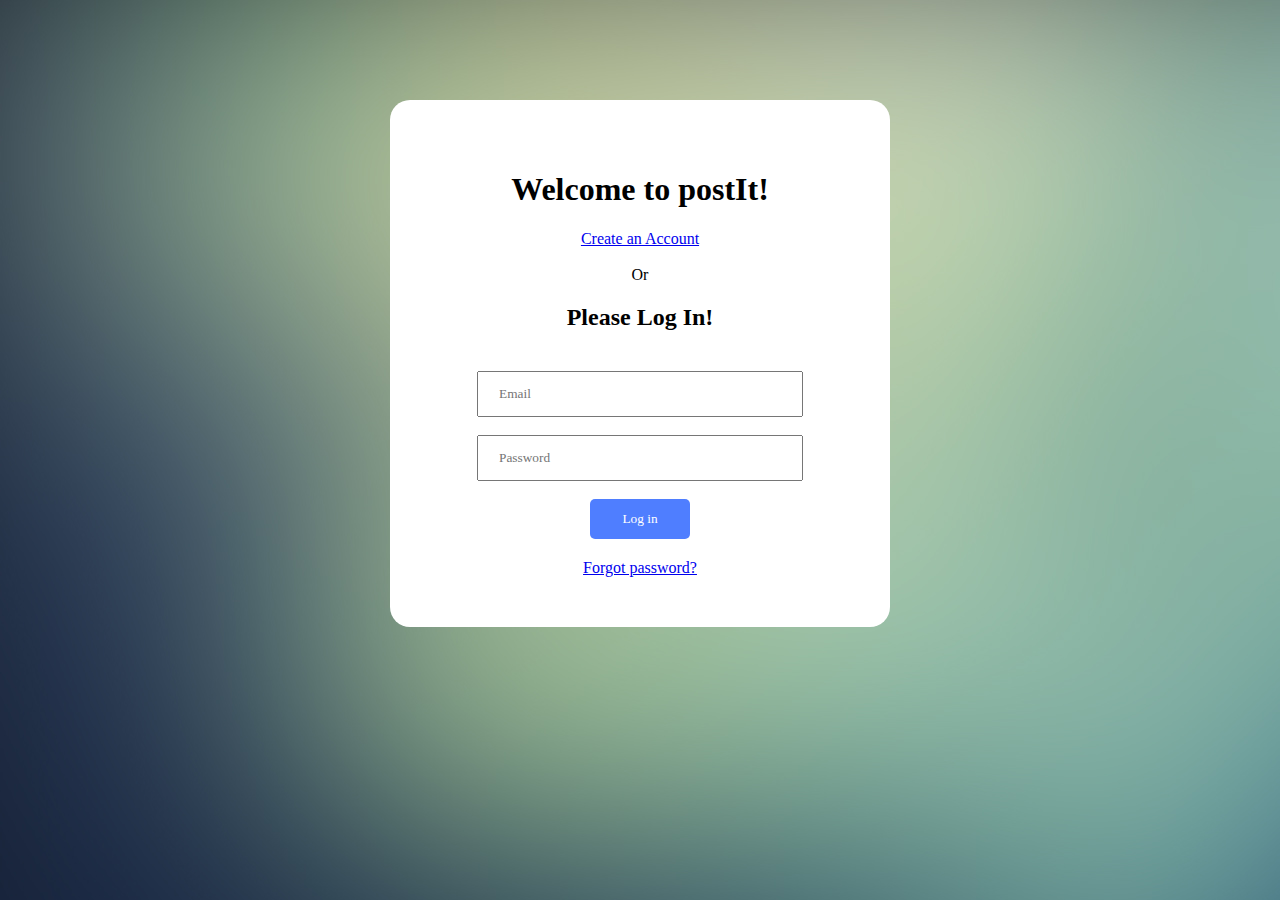
==== login.html @ 1a58e922 "login html ja css valmis" ====
<!DOCTYPE html>
<html>
<link rel="preconnect" href="https://fonts.googleapis.com">
<link rel="preconnect" href="https://fonts.gstatic.com" crossorigin>
<link href="https://fonts.googleapis.com/css2?family=Urbanist:wght@100&display=swap" rel="stylesheet">

<head>
    <link rel="stylesheet" href="css/main.css">
    <link rel="stylesheet" href="css/login.css">
    <title>Login</title>
    <meta charset="UTF-8">
</head>

<body>
    <div class="middle-container">
        <h1>Welcome to postIt!</h1>
        <a href="login.html">Create an Account</a><br>
        <span>Or</span>
        <h2>Please Log In!</h2>
        <form action="index.html" class="login-form">
            <input type="text" name="Email" placeholder="Email"><br>
            <input type="password" name="password" placeholder="Password"><br>
            <a href="index.html"><input id="login-button" type="submit" value="Log in"></a>
        </form>
        <a href="login.html">Forgot password?</a>
    </div>
</body>

</html>
---- css/main.css ----
* {
    font-family: "Open Sans";
}
---- css/login.css ----
.middle-container {
    display: flex;
    flex-direction: column;
    align-items: center;
    background-color: rgb(255, 255, 255);
    padding: 50px;
    margin-left: auto;
    margin-right: auto;
    margin-top: 100px;
    width: 400px;
    border-radius: 20px;
    z-index: 50;
}

#background {
    z-index: -50;
}

form input {
    width: 300px;
    height: 40px;
}

form > input {
    padding-left: 20px;
}

#login-button {
    width: 100px;
    background-color: rgb(79, 126, 255);
    color: white;
    border-width: 0px;
    border-radius: 5px;
}

#login-button:hover {
    background-color: rgb(19, 82, 253);
}

.login-form {
    display: flex;
    flex-direction: column;
    align-items: center;
    padding: 20px;
}

body {
    background-color: rgb(121, 174, 255);
    background-image: url("/media/img/Background.jpg");
}
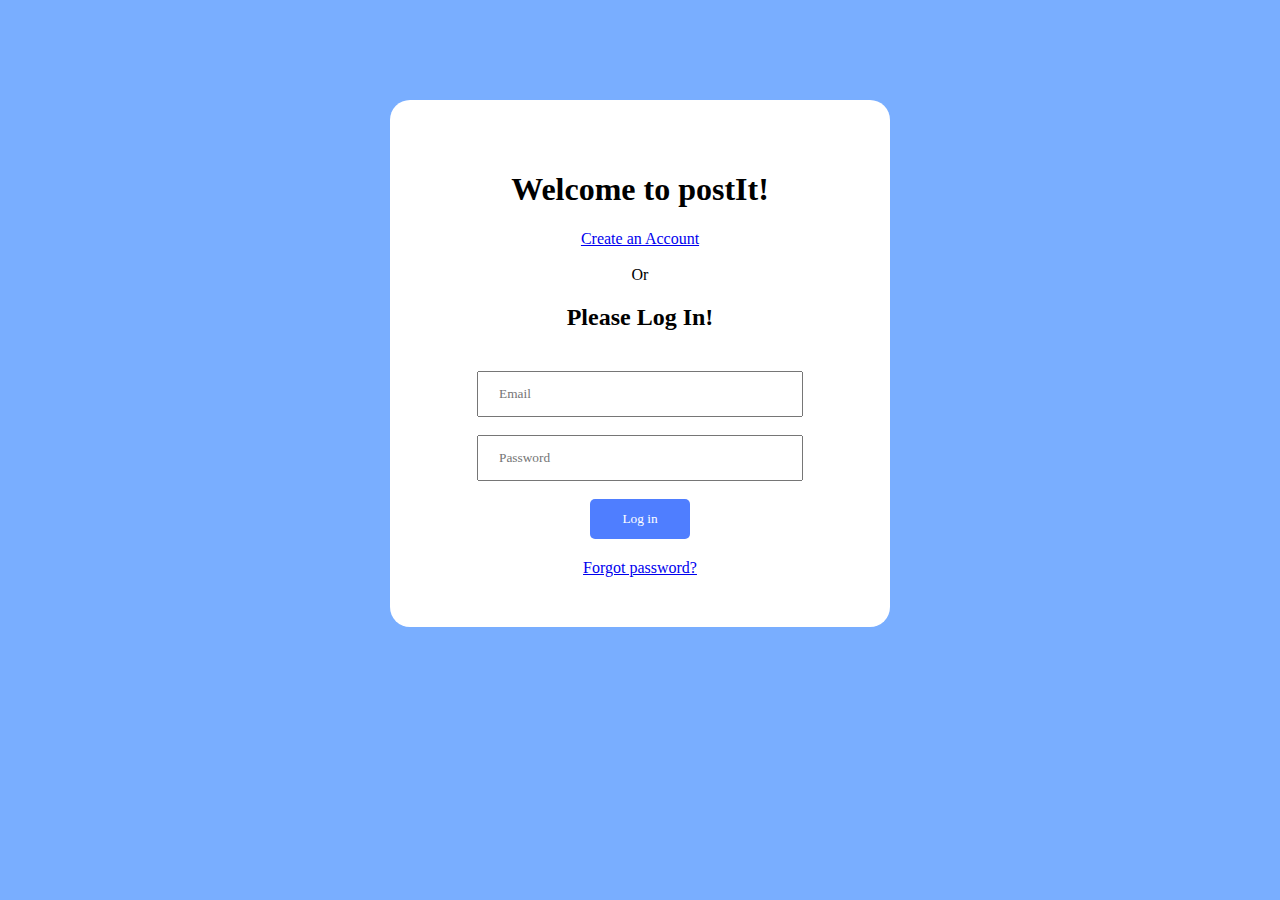
==== commit 5e241b0d: "reorganized filetree + script" ====
--- a/login.html
+++ b/login.html
@@ -5,8 +5,8 @@
 <link href="https://fonts.googleapis.com/css2?family=Urbanist:wght@100&display=swap" rel="stylesheet">
 
 <head>
-    <link rel="stylesheet" href="css/main.css">
-    <link rel="stylesheet" href="css/login.css">
+    <link rel="stylesheet" href="res/css/main.css">
+    <link rel="stylesheet" href="res/css/login.css">
     <title>Login</title>
     <meta charset="UTF-8">
 </head>
--- a/res/css/main.css
+++ b/res/css/main.css
@@ -0,0 +1,3 @@
+* {
+    font-family: "Open Sans";
+}
--- a/res/css/login.css
+++ b/res/css/login.css
@@ -0,0 +1,50 @@
+.middle-container {
+    display: flex;
+    flex-direction: column;
+    align-items: center;
+    background-color: rgb(255, 255, 255);
+    padding: 50px;
+    margin-left: auto;
+    margin-right: auto;
+    margin-top: 100px;
+    width: 400px;
+    border-radius: 20px;
+    z-index: 50;
+}
+
+#background {
+    z-index: -50;
+}
+
+form input {
+    width: 300px;
+    height: 40px;
+}
+
+form > input {
+    padding-left: 20px;
+}
+
+#login-button {
+    width: 100px;
+    background-color: rgb(79, 126, 255);
+    color: white;
+    border-width: 0px;
+    border-radius: 5px;
+}
+
+#login-button:hover {
+    background-color: rgb(19, 82, 253);
+}
+
+.login-form {
+    display: flex;
+    flex-direction: column;
+    align-items: center;
+    padding: 20px;
+}
+
+body {
+    background-color: rgb(121, 174, 255);
+    background-image: url("../media/img/Background.jpg");
+}